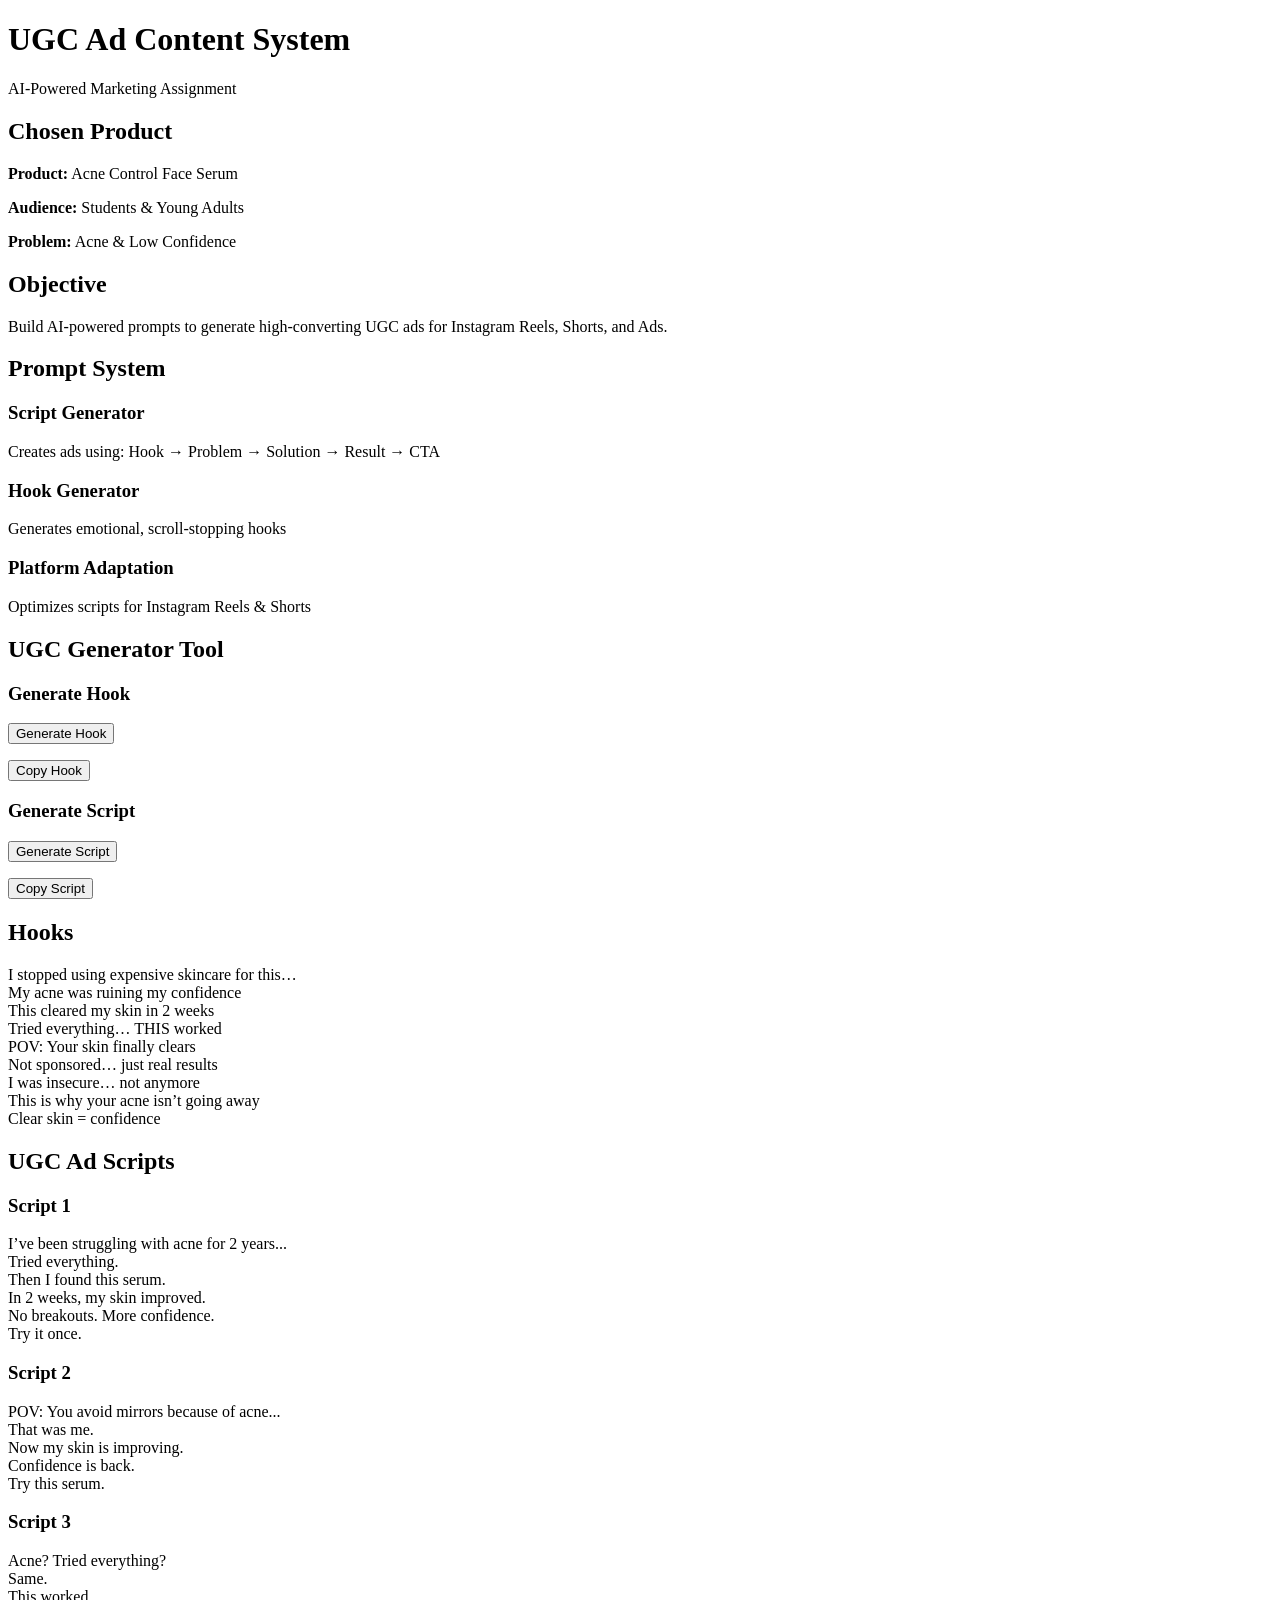
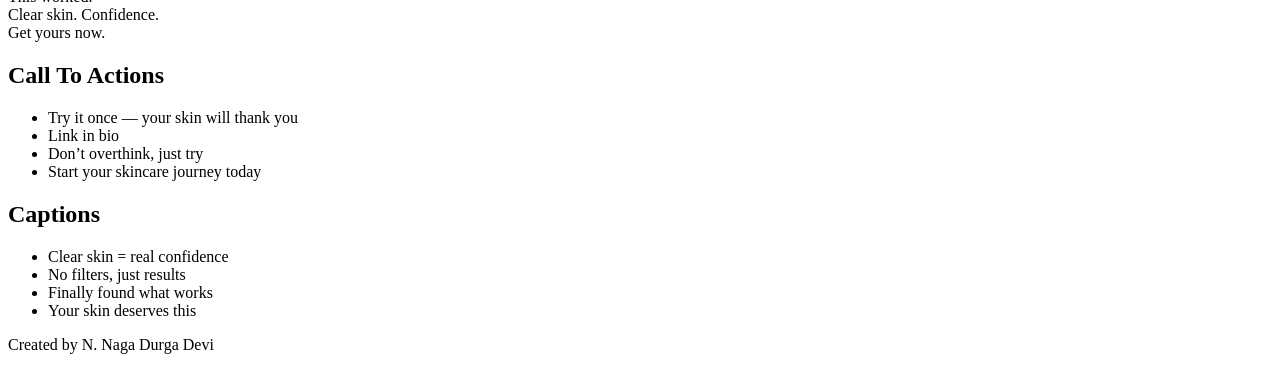
==== index.html @ 4f97dad7 "index.html" ====
<!DOCTYPE html>
<html lang="en">
<head>
    <meta charset="UTF-8">
    <meta name="viewport" content="width=device-width, initial-scale=1.0">
    <title>UGC Ad Content System</title>

    <!-- CSS -->
    <link rel="stylesheet" href="style.css">
</head>

<body>

    <!-- HEADER -->
    <header>
        <h1>UGC Ad Content System</h1>
        <p>AI-Powered Marketing Assignment</p>
    </header>

    <!-- PRODUCT -->
    <section>
        <h2>Chosen Product</h2>
        <div class="card">
            <p><strong>Product:</strong> Acne Control Face Serum</p>
            <p><strong>Audience:</strong> Students & Young Adults</p>
            <p><strong>Problem:</strong> Acne & Low Confidence</p>
        </div>
    </section>

    <!-- OBJECTIVE -->
    <section>
        <h2>Objective</h2>
        <div class="card">
            Build AI-powered prompts to generate high-converting UGC ads for Instagram Reels, Shorts, and Ads.
        </div>
    </section>

    <!-- PROMPTS -->
    <section>
        <h2>Prompt System</h2>

        <div class="card">
            <h3>Script Generator</h3>
            <p>Creates ads using: Hook → Problem → Solution → Result → CTA</p>
        </div>

        <div class="card">
            <h3>Hook Generator</h3>
            <p>Generates emotional, scroll-stopping hooks</p>
        </div>

        <div class="card">
            <h3>Platform Adaptation</h3>
            <p>Optimizes scripts for Instagram Reels & Shorts</p>
        </div>
    </section>

    <!-- INTERACTIVE TOOL -->
    <section>
        <h2>UGC Generator Tool</h2>

        <div class="card">
            <h3>Generate Hook</h3>
            <button id="hookBtn">Generate Hook</button>
            <p id="hookOutput"></p>
            <button id="copyHook">Copy Hook</button>
        </div>

        <div class="card">
            <h3>Generate Script</h3>
            <button id="scriptBtn">Generate Script</button>
            <p id="scriptOutput"></p>
            <button id="copyScript">Copy Script</button>
        </div>
    </section>

    <!-- HOOKS -->
    <section>
        <h2>Hooks</h2>
        <div class="grid">
            <div class="card">I stopped using expensive skincare for this…</div>
            <div class="card">My acne was ruining my confidence</div>
            <div class="card">This cleared my skin in 2 weeks</div>
            <div class="card">Tried everything… THIS worked</div>
            <div class="card">POV: Your skin finally clears</div>
            <div class="card">Not sponsored… just real results</div>
            <div class="card">I was insecure… not anymore</div>
            <div class="card">This is why your acne isn’t going away</div>
            <div class="card">Clear skin = confidence</div>
        </div>
    </section>

    <!-- SCRIPTS -->
    <section>
        <h2>UGC Ad Scripts</h2>

        <div class="card">
            <h3>Script 1</h3>
            <p>
                I’ve been struggling with acne for 2 years...<br>
                Tried everything.<br>
                Then I found this serum.<br>
                In 2 weeks, my skin improved.<br>
                No breakouts. More confidence.<br>
                Try it once.
            </p>
        </div>

        <div class="card">
            <h3>Script 2</h3>
            <p>
                POV: You avoid mirrors because of acne...<br>
                That was me.<br>
                Now my skin is improving.<br>
                Confidence is back.<br>
                Try this serum.
            </p>
        </div>

        <div class="card">
            <h3>Script 3</h3>
            <p>
                Acne? Tried everything?<br>
                Same.<br>
                This worked.<br>
                Clear skin. Confidence.<br>
                Get yours now.
            </p>
        </div>
    </section>

    <!-- CTA -->
    <section>
        <h2>Call To Actions</h2>
        <ul>
            <li>Try it once — your skin will thank you</li>
            <li>Link in bio</li>
            <li>Don’t overthink, just try</li>
            <li>Start your skincare journey today</li>
        </ul>
    </section>

    <!-- CAPTIONS -->
    <section>
        <h2>Captions</h2>
        <ul>
            <li>Clear skin = real confidence</li>
            <li>No filters, just results</li>
            <li>Finally found what works</li>
            <li>Your skin deserves this</li>
        </ul>
    </section>

    <!-- FOOTER -->
    <footer>
        <p>Created by N. Naga Durga Devi</p>
    </footer>

    <!-- JS -->
    <script src="script.js"></script>

</body>
</html>
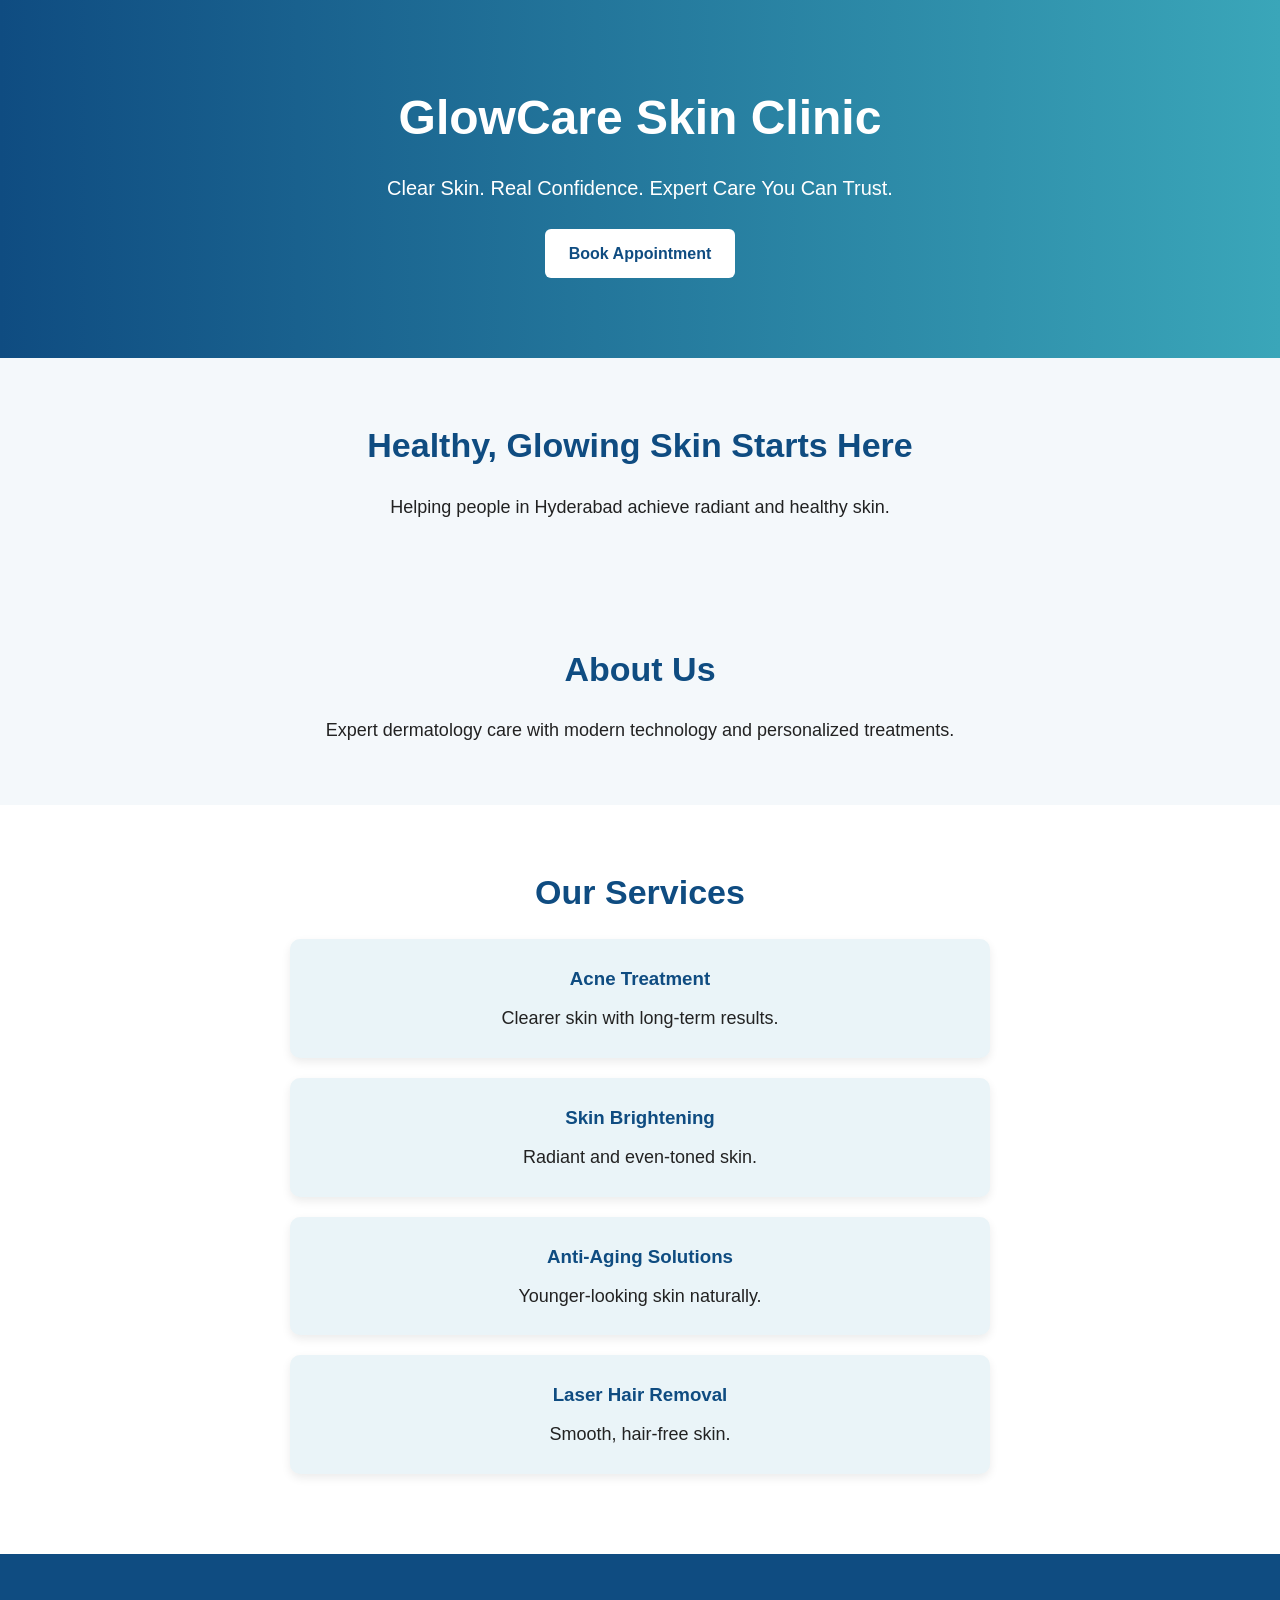
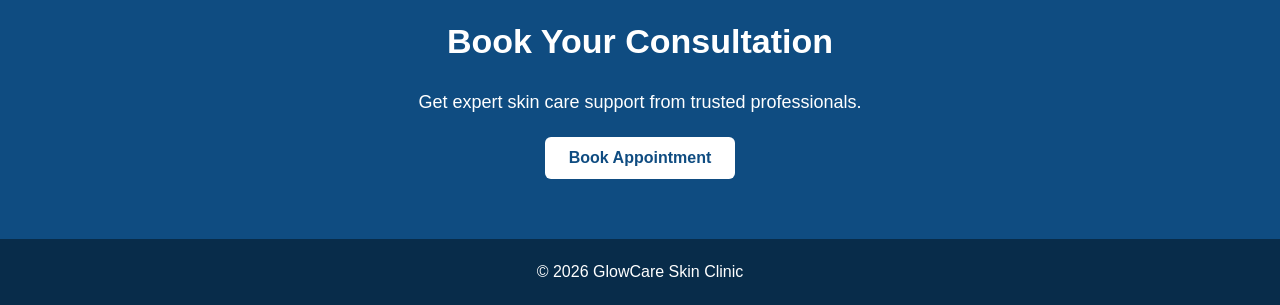
==== commit 950b1ace: "index.html" ====
--- a/index.html
+++ b/index.html
@@ -1,163 +1,73 @@
 <!DOCTYPE html>
 <html lang="en">
 <head>
-    <meta charset="UTF-8">
-    <meta name="viewport" content="width=device-width, initial-scale=1.0">
-    <title>UGC Ad Content System</title>
-
-    <!-- CSS -->
-    <link rel="stylesheet" href="style.css">
+  <meta charset="UTF-8">
+  <meta name="viewport" content="width=device-width, initial-scale=1.0">
+  <title>GlowCare Skin Clinic</title>
+  <link rel="stylesheet" href="style.css">
 </head>
-
 <body>
 
-    <!-- HEADER -->
-    <header>
-        <h1>UGC Ad Content System</h1>
-        <p>AI-Powered Marketing Assignment</p>
-    </header>
+  <header class="hero">
+    <div class="container">
+      <h1>GlowCare Skin Clinic</h1>
+      <p>Clear Skin. Real Confidence. Expert Care You Can Trust.</p>
+      <a href="#contact" class="btn">Book Appointment</a>
+    </div>
+  </header>
 
-    <!-- PRODUCT -->
-    <section>
-        <h2>Chosen Product</h2>
-        <div class="card">
-            <p><strong>Product:</strong> Acne Control Face Serum</p>
-            <p><strong>Audience:</strong> Students & Young Adults</p>
-            <p><strong>Problem:</strong> Acne & Low Confidence</p>
-        </div>
-    </section>
+  <section class="section">
+    <div class="container">
+      <h2>Healthy, Glowing Skin Starts Here</h2>
+      <p>Helping people in Hyderabad achieve radiant and healthy skin.</p>
+    </div>
+  </section>
 
-    <!-- OBJECTIVE -->
-    <section>
-        <h2>Objective</h2>
-        <div class="card">
-            Build AI-powered prompts to generate high-converting UGC ads for Instagram Reels, Shorts, and Ads.
-        </div>
-    </section>
+  <section class="section about">
+    <div class="container">
+      <h2>About Us</h2>
+      <p>Expert dermatology care with modern technology and personalized treatments.</p>
+    </div>
+  </section>
 
-    <!-- PROMPTS -->
-    <section>
-        <h2>Prompt System</h2>
+  <section class="section services">
+    <div class="container">
+      <h2>Our Services</h2>
 
-        <div class="card">
-            <h3>Script Generator</h3>
-            <p>Creates ads using: Hook → Problem → Solution → Result → CTA</p>
-        </div>
+      <div class="service-box">
+        <h3>Acne Treatment</h3>
+        <p>Clearer skin with long-term results.</p>
+      </div>
 
-        <div class="card">
-            <h3>Hook Generator</h3>
-            <p>Generates emotional, scroll-stopping hooks</p>
-        </div>
+      <div class="service-box">
+        <h3>Skin Brightening</h3>
+        <p>Radiant and even-toned skin.</p>
+      </div>
 
-        <div class="card">
-            <h3>Platform Adaptation</h3>
-            <p>Optimizes scripts for Instagram Reels & Shorts</p>
-        </div>
-    </section>
+      <div class="service-box">
+        <h3>Anti-Aging Solutions</h3>
+        <p>Younger-looking skin naturally.</p>
+      </div>
 
-    <!-- INTERACTIVE TOOL -->
-    <section>
-        <h2>UGC Generator Tool</h2>
+      <div class="service-box">
+        <h3>Laser Hair Removal</h3>
+        <p>Smooth, hair-free skin.</p>
+      </div>
+    </div>
+  </section>
 
-        <div class="card">
-            <h3>Generate Hook</h3>
-            <button id="hookBtn">Generate Hook</button>
-            <p id="hookOutput"></p>
-            <button id="copyHook">Copy Hook</button>
-        </div>
+  <section class="section cta" id="contact">
+    <div class="container">
+      <h2>Book Your Consultation</h2>
+      <p>Get expert skin care support from trusted professionals.</p>
+      <button onclick="showMessage()" class="btn">Book Appointment</button>
+    </div>
+  </section>
 
-        <div class="card">
-            <h3>Generate Script</h3>
-            <button id="scriptBtn">Generate Script</button>
-            <p id="scriptOutput"></p>
-            <button id="copyScript">Copy Script</button>
-        </div>
-    </section>
+  <footer>
+    <p>© 2026 GlowCare Skin Clinic</p>
+  </footer>
 
-    <!-- HOOKS -->
-    <section>
-        <h2>Hooks</h2>
-        <div class="grid">
-            <div class="card">I stopped using expensive skincare for this…</div>
-            <div class="card">My acne was ruining my confidence</div>
-            <div class="card">This cleared my skin in 2 weeks</div>
-            <div class="card">Tried everything… THIS worked</div>
-            <div class="card">POV: Your skin finally clears</div>
-            <div class="card">Not sponsored… just real results</div>
-            <div class="card">I was insecure… not anymore</div>
-            <div class="card">This is why your acne isn’t going away</div>
-            <div class="card">Clear skin = confidence</div>
-        </div>
-    </section>
-
-    <!-- SCRIPTS -->
-    <section>
-        <h2>UGC Ad Scripts</h2>
-
-        <div class="card">
-            <h3>Script 1</h3>
-            <p>
-                I’ve been struggling with acne for 2 years...<br>
-                Tried everything.<br>
-                Then I found this serum.<br>
-                In 2 weeks, my skin improved.<br>
-                No breakouts. More confidence.<br>
-                Try it once.
-            </p>
-        </div>
-
-        <div class="card">
-            <h3>Script 2</h3>
-            <p>
-                POV: You avoid mirrors because of acne...<br>
-                That was me.<br>
-                Now my skin is improving.<br>
-                Confidence is back.<br>
-                Try this serum.
-            </p>
-        </div>
-
-        <div class="card">
-            <h3>Script 3</h3>
-            <p>
-                Acne? Tried everything?<br>
-                Same.<br>
-                This worked.<br>
-                Clear skin. Confidence.<br>
-                Get yours now.
-            </p>
-        </div>
-    </section>
-
-    <!-- CTA -->
-    <section>
-        <h2>Call To Actions</h2>
-        <ul>
-            <li>Try it once — your skin will thank you</li>
-            <li>Link in bio</li>
-            <li>Don’t overthink, just try</li>
-            <li>Start your skincare journey today</li>
-        </ul>
-    </section>
-
-    <!-- CAPTIONS -->
-    <section>
-        <h2>Captions</h2>
-        <ul>
-            <li>Clear skin = real confidence</li>
-            <li>No filters, just results</li>
-            <li>Finally found what works</li>
-            <li>Your skin deserves this</li>
-        </ul>
-    </section>
-
-    <!-- FOOTER -->
-    <footer>
-        <p>Created by N. Naga Durga Devi</p>
-    </footer>
-
-    <!-- JS -->
-    <script src="script.js"></script>
-
+  <script src="script.js"></script>
 </body>
 </html>
--- a/style.css
+++ b/style.css
@@ -0,0 +1,112 @@
+* {
+  margin: 0;
+  padding: 0;
+  box-sizing: border-box;
+}
+
+body {
+  font-family: Arial, sans-serif;
+  line-height: 1.6;
+  background-color: #f4f8fb;
+  color: #222;
+}
+
+.container {
+  width: 90%;
+  max-width: 1100px;
+  margin: auto;
+}
+
+.hero {
+  background: linear-gradient(to right, #0f4c81, #3aa6b9);
+  color: white;
+  text-align: center;
+  padding: 80px 20px;
+}
+
+.hero h1 {
+  font-size: 48px;
+  margin-bottom: 15px;
+}
+
+.hero p {
+  font-size: 20px;
+  margin-bottom: 25px;
+}
+
+.btn {
+  display: inline-block;
+  background-color: white;
+  color: #0f4c81;
+  padding: 12px 24px;
+  text-decoration: none;
+  border: none;
+  border-radius: 6px;
+  font-size: 16px;
+  cursor: pointer;
+  font-weight: bold;
+}
+
+.btn:hover {
+  background-color: #e6f0f5;
+}
+
+.section {
+  padding: 60px 20px;
+}
+
+.section h2 {
+  font-size: 34px;
+  margin-bottom: 20px;
+  color: #0f4c81;
+  text-align: center;
+}
+
+.section p {
+  text-align: center;
+  font-size: 18px;
+}
+
+.services {
+  background-color: #ffffff;
+}
+
+.service-box {
+  background: #eaf4f8;
+  margin: 20px auto;
+  padding: 25px;
+  border-radius: 10px;
+  max-width: 700px;
+  box-shadow: 0 4px 10px rgba(0, 0, 0, 0.08);
+}
+
+.service-box h3 {
+  color: #0f4c81;
+  margin-bottom: 10px;
+  text-align: center;
+}
+
+.service-box p {
+  text-align: center;
+}
+
+.cta {
+  background: #0f4c81;
+  color: white;
+  text-align: center;
+}
+
+.cta h2 {
+  color: white;
+}
+
+.cta p {
+  margin-bottom: 20px;
+}
+
+footer {
+  background: #082c4a;
+  color: white;
+  text-align: center;
+  padding: 20px;
+}
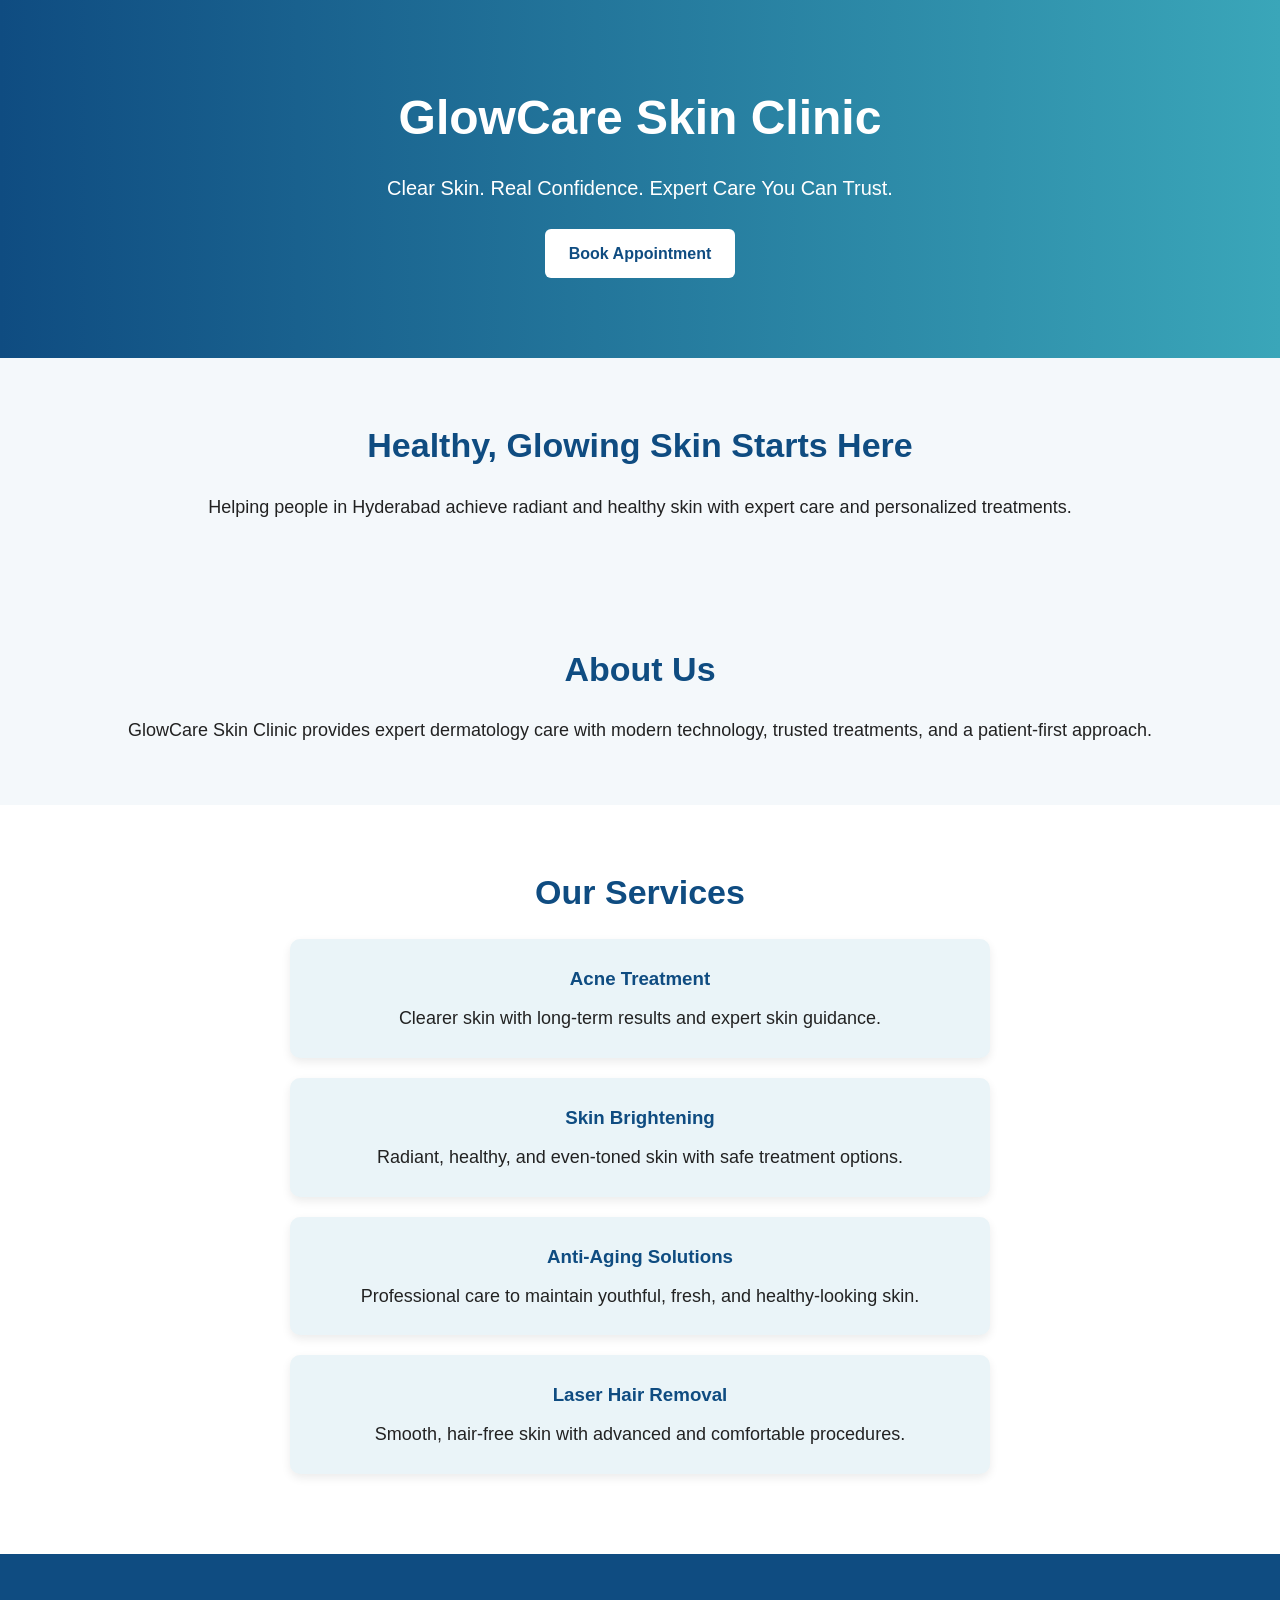
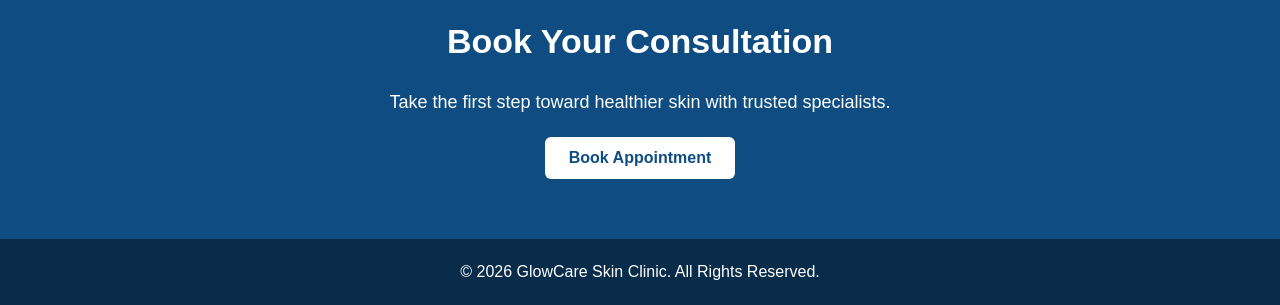
==== commit 6e0ecb5e: "index.html" ====
--- a/index.html
+++ b/index.html
@@ -1,10 +1,138 @@
 <!DOCTYPE html>
 <html lang="en">
 <head>
-  <meta charset="UTF-8">
-  <meta name="viewport" content="width=device-width, initial-scale=1.0">
+  <meta charset="UTF-8" />
+  <meta name="viewport" content="width=device-width, initial-scale=1.0" />
   <title>GlowCare Skin Clinic</title>
-  <link rel="stylesheet" href="style.css">
+  <style>
+    * {
+      margin: 0;
+      padding: 0;
+      box-sizing: border-box;
+    }
+
+    body {
+      font-family: Arial, sans-serif;
+      background-color: #f4f8fb;
+      color: #222;
+      line-height: 1.6;
+    }
+
+    .container {
+      width: 90%;
+      max-width: 1100px;
+      margin: auto;
+    }
+
+    .hero {
+      background: linear-gradient(to right, #0f4c81, #3aa6b9);
+      color: white;
+      text-align: center;
+      padding: 80px 20px;
+    }
+
+    .hero h1 {
+      font-size: 48px;
+      margin-bottom: 15px;
+    }
+
+    .hero p {
+      font-size: 20px;
+      margin-bottom: 25px;
+    }
+
+    .btn {
+      display: inline-block;
+      background-color: white;
+      color: #0f4c81;
+      padding: 12px 24px;
+      text-decoration: none;
+      border: none;
+      border-radius: 6px;
+      font-size: 16px;
+      cursor: pointer;
+      font-weight: bold;
+    }
+
+    .btn:hover {
+      background-color: #e6f0f5;
+    }
+
+    .section {
+      padding: 60px 20px;
+    }
+
+    .section h2 {
+      font-size: 34px;
+      margin-bottom: 20px;
+      color: #0f4c81;
+      text-align: center;
+    }
+
+    .section p {
+      text-align: center;
+      font-size: 18px;
+    }
+
+    .services {
+      background-color: #ffffff;
+    }
+
+    .service-box {
+      background: #eaf4f8;
+      margin: 20px auto;
+      padding: 25px;
+      border-radius: 10px;
+      max-width: 700px;
+      box-shadow: 0 4px 10px rgba(0, 0, 0, 0.08);
+    }
+
+    .service-box h3 {
+      color: #0f4c81;
+      margin-bottom: 10px;
+      text-align: center;
+    }
+
+    .service-box p {
+      text-align: center;
+    }
+
+    .cta {
+      background: #0f4c81;
+      color: white;
+      text-align: center;
+    }
+
+    .cta h2 {
+      color: white;
+    }
+
+    .cta p {
+      margin-bottom: 20px;
+    }
+
+    footer {
+      background: #082c4a;
+      color: white;
+      text-align: center;
+      padding: 20px;
+    }
+
+    @media (max-width: 768px) {
+      .hero h1 {
+        font-size: 34px;
+      }
+
+      .hero p,
+      .section p {
+        font-size: 16px;
+      }
+
+      .section h2 {
+        font-size: 28px;
+      }
+    }
+  </style>
 </head>
 <body>
 
@@ -19,14 +147,14 @@
   <section class="section">
     <div class="container">
       <h2>Healthy, Glowing Skin Starts Here</h2>
-      <p>Helping people in Hyderabad achieve radiant and healthy skin.</p>
-    </div>
-  </section>
-
-  <section class="section about">
+      <p>Helping people in Hyderabad achieve radiant and healthy skin with expert care and personalized treatments.</p>
+    </div>
+  </section>
+
+  <section class="section">
     <div class="container">
       <h2>About Us</h2>
-      <p>Expert dermatology care with modern technology and personalized treatments.</p>
+      <p>GlowCare Skin Clinic provides expert dermatology care with modern technology, trusted treatments, and a patient-first approach.</p>
     </div>
   </section>
 
@@ -36,22 +164,22 @@
 
       <div class="service-box">
         <h3>Acne Treatment</h3>
-        <p>Clearer skin with long-term results.</p>
+        <p>Clearer skin with long-term results and expert skin guidance.</p>
       </div>
 
       <div class="service-box">
         <h3>Skin Brightening</h3>
-        <p>Radiant and even-toned skin.</p>
+        <p>Radiant, healthy, and even-toned skin with safe treatment options.</p>
       </div>
 
       <div class="service-box">
         <h3>Anti-Aging Solutions</h3>
-        <p>Younger-looking skin naturally.</p>
+        <p>Professional care to maintain youthful, fresh, and healthy-looking skin.</p>
       </div>
 
       <div class="service-box">
         <h3>Laser Hair Removal</h3>
-        <p>Smooth, hair-free skin.</p>
+        <p>Smooth, hair-free skin with advanced and comfortable procedures.</p>
       </div>
     </div>
   </section>
@@ -59,15 +187,20 @@
   <section class="section cta" id="contact">
     <div class="container">
       <h2>Book Your Consultation</h2>
-      <p>Get expert skin care support from trusted professionals.</p>
-      <button onclick="showMessage()" class="btn">Book Appointment</button>
+      <p>Take the first step toward healthier skin with trusted specialists.</p>
+      <button class="btn" onclick="showMessage()">Book Appointment</button>
     </div>
   </section>
 
   <footer>
-    <p>© 2026 GlowCare Skin Clinic</p>
+    <p>© 2026 GlowCare Skin Clinic. All Rights Reserved.</p>
   </footer>
 
-  <script src="script.js"></script>
+  <script>
+    function showMessage() {
+      alert("Thank you! Your appointment request has been submitted.");
+    }
+  </script>
+
 </body>
 </html>
